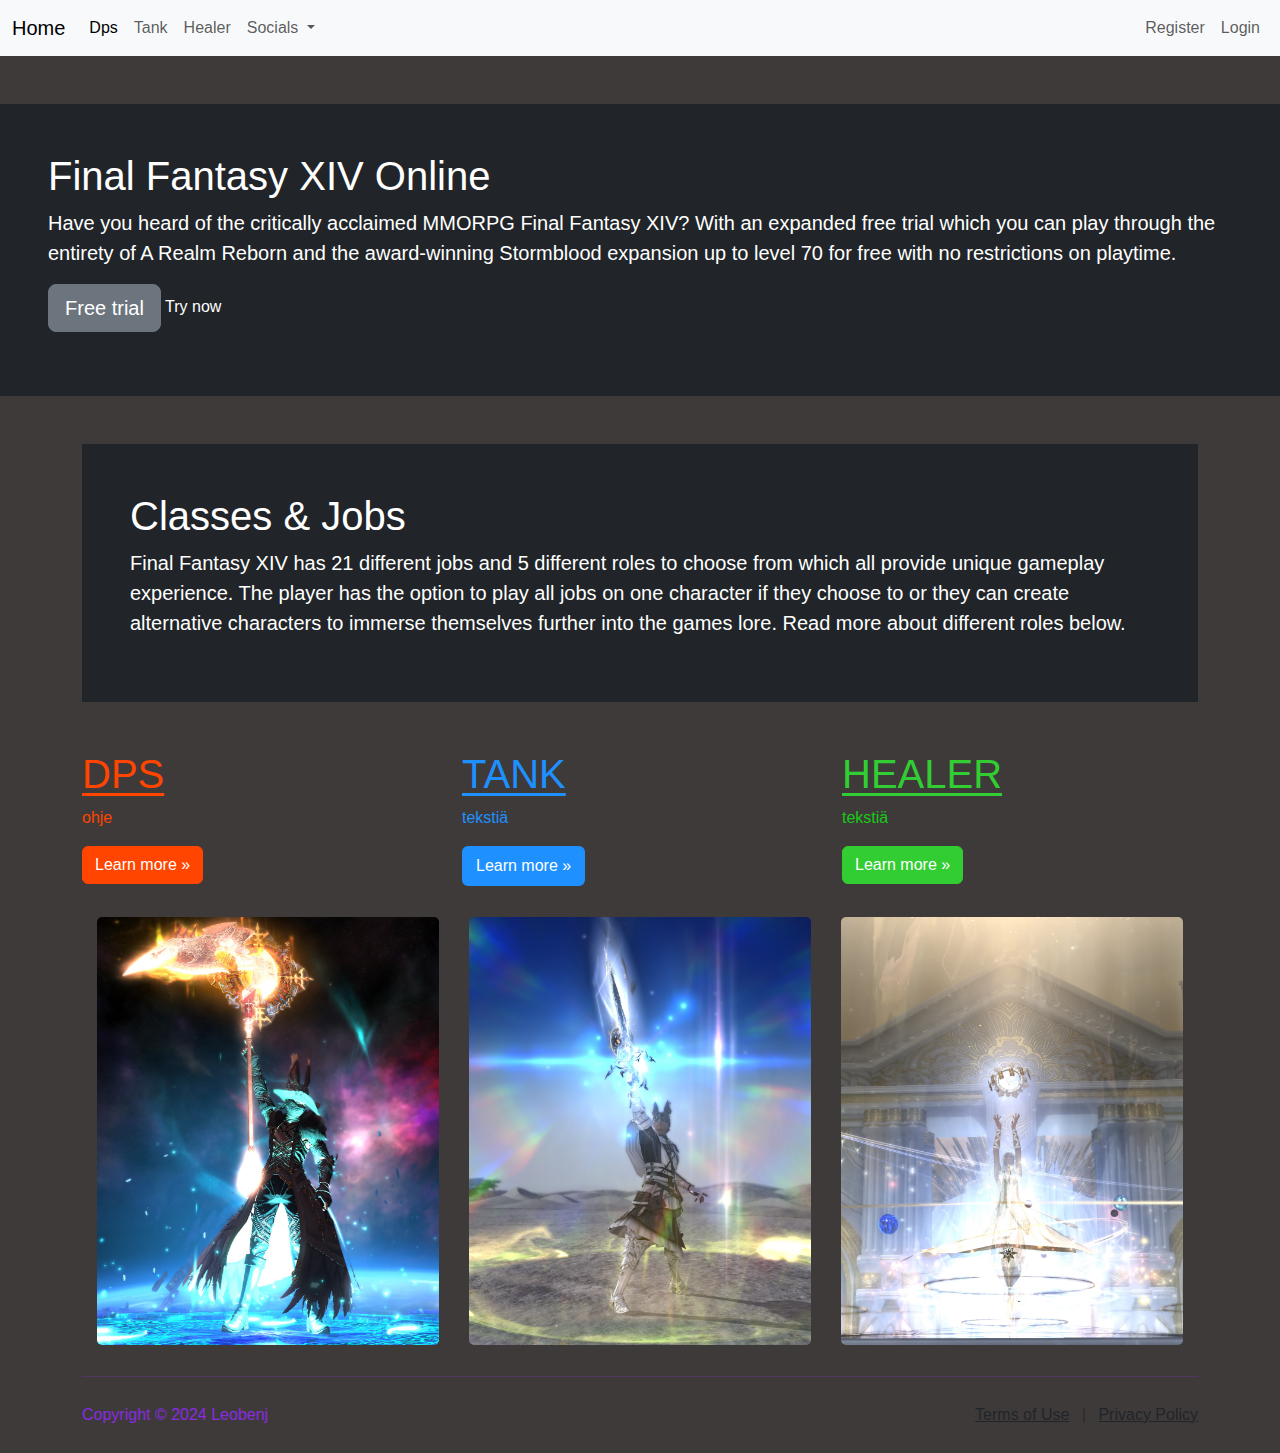
==== WS09/index.html @ 2dc1ab74 "ffxiv commit" ====
<!DOCTYPE html>
<html lang="en">

<head>
    <meta charset="utf-8">
    <meta name="viewport" content="width=device-width, initial-scale=1">
    <title>FFXIV</title>
    <link href="https://cdn.jsdelivr.net/npm/bootstrap@5.3.3/dist/css/bootstrap.min.css" rel="stylesheet"
        integrity="sha384-QWTKZyjpPEjISv5WaRU9OFeRpok6YctnYmDr5pNlyT2bRjXh0JMhjY6hW+ALEwIH" crossorigin="anonymous">
    <link rel="stylesheet" href="styles/styles.css">
</head>

<body>

    <nav class="navbar navbar-expand-lg bg-body-tertiary">
        <div class="container-fluid">
            <a class="navbar-brand" href="./index.html">Home</a>
            <button class="navbar-toggler" type="button" data-bs-toggle="collapse" data-bs-target="#navbarNavDropdown"
                aria-controls="navbarNavDropdown" aria-expanded="false" aria-label="Toggle navigation">
                <span class="navbar-toggler-icon"></span>
            </button>
            <div class="collapse navbar-collapse" id="navbarNavDropdown">
                <ul class="navbar-nav">
                    <li class="nav-item">
                        <a class="nav-link active" aria-current="page" href="second.html">Dps</a>
                    </li>
                    <li class="nav-item">
                        <a class="nav-link" href="third.html">Tank</a>
                    </li>
                    <li class="nav-item">
                        <a class="nav-link" href="fourth.html">Healer</a>
                    </li>
                    <li class="nav-item dropdown">
                        <a class="nav-link dropdown-toggle" href="#" role="button" data-bs-toggle="dropdown"
                            aria-expanded="false">
                            Socials
                        </a>
                        <ul class="dropdown-menu">
                    
                            <li><a class="dropdown-item" href="https://www.youtube.com/@ffxiv">YouTube</a></li>
                            <li><a class="dropdown-item" href="https://x.com/ff_xiv_en">x</a></li>
                            <li><a class="dropdown-item" href="https://www.twitch.tv/finalfantasyxiv">Twtitch</a></li>
                        </ul>
                    </li>
                </ul>
            </div>

            <div class="navbar-nav ms-auto">
                <a href="#" class="nav-item nav-link">Register</a>
                <a href="#" class="nav-item nav-link">Login</a>
            </div>
        </div>
    </nav>



    
    <div class="container"></div>
        <div class="p-5 my-5 bg-dark text-white">
            <h1>Final Fantasy XIV Online</h1>
            <p class="lead">Have you heard of the critically acclaimed MMORPG Final Fantasy XIV? 
                With an expanded free trial which you can play through the entirety of A Realm Reborn and the award-winning
                Stormblood expansion up to level 70 for free with no restrictions on playtime.</p>
            <p><a href="https://freetrial.finalfantasyxiv.com/gb/?utm_source=google&utm_medium=cpa_text&utm_campaign=ffxiv_evergreen_acquisition_nord_havas&utm_term=text1&gad_source=1&gclid=Cj0KCQiA6Ou5BhCrARIsAPoTxrDASfvOzoxYGW7DGAN8yeEau0t8c6-y9oM3qNFwXv9BPK5-fFEq_ewaApGjEALw_wcB&gclsrc=aw.ds" 
                target="_blank" class="btn btn-secondary btn-lg"> Free trial
                </a> Try now </p>
    </div>

        <div class="container">
            <div class="p-5 my-5 bg-dark text-white">
                <h1>Classes & Jobs</h1>
                <p class="lead">Final Fantasy XIV has 21 different jobs and 5 different roles to choose from which all provide unique gameplay experience.
                The player has the option to play all jobs on one character if they choose to or they can create alternative characters to immerse
                themselves further into the games lore. Read more about different roles below. </p>
                    
                
            </div>

            <div class="row section-dps">
                <div class="col-md-4">
                    
                    <h2 class="dps-heading">DPS</h2>
                    <p class="red-paragraph">ohje</p>
                    <p><a href="second.html" target="_blank" class="btn custom-dps-btn">Learn
                            more &raquo;</a></p>
                </div>
    
    
                <div class="col-md-4">
                    <h2 class="tank-heading">TANK</h2>
                    <p class="blue-paragraph">tekstiä</p>
                    <p><a href="third.html" target="_blank"
                            class="btn custom-tank-btn"> Learn more &raquo;</a></p>
                </div>
                <div class="col-md-4">
                    <h2 class="healer-heading">HEALER</h2>
                    <p class="green-paragraph">tekstiä </p>
                    <p><a href="fourth.html" target="_blank" class="btn custom-healer-btn">Learn more &raquo;</a>
                    </p>
                </div>
            </div>
            
            <div class="container">
                <div class="row">
                    <div class="col-md-4 image-container">
                        <img src="./kuvatvscode/dpsindex.jpg" alt="Image 1">
                    </div>
                    <div class="col-md-4 image-container">
                        <img src="./kuvatvscode/tankindex.jpg" alt="Image 2">
                    </div>
                    <div class="col-md-4 image-container">
                        <img src="./kuvatvscode/healerindex.jpg" alt="Image 3">
                    </div>
                </div>
            </div>


        <hr>
        <footer style="padding-top: 10px; padding-bottom: 10px; margin-top: 10px; margin-bottom: 10px;">
            <div class="row text-center text-md-start">
                <div class="col-md-6">
                    <p>Copyright &copy; 2024 Leobenj</p>
                </div>
                <div class="col-md-6 text-md-end">
                    <a href="#" class="text-dark">Terms of Use</a>
                    <span class="text-muted mx-2">|</span>
                    <a href="#" class="text-dark">Privacy Policy</a>
                </div>
            </div>
        </footer>
    </div>
    

    <script src="https://cdn.jsdelivr.net/npm/bootstrap@5.3.3/dist/js/bootstrap.bundle.min.js"
        integrity="sha384-YvpcrYf0tY3lHB60NNkmXc5s9fDVZLESaAA55NDzOxhy9GkcIdslK1eN7N6jIeHz"
        crossorigin="anonymous"></script>
</body>

</html>
---- WS09/styles/styles.css ----
body {
    background-color: #3e3a3a;
    background-position: center;
    background-repeat: no-repeat;
    background-size: cover;
    color: blueviolet;
    height: 100vh;
    position: relative;
    font-family: Arial, sans-serif;
    margin: 0;
    padding: 0;
  }

/* Custom style for DPS heading */
.dps-heading {
  color: #ff4500; /* A bright orange-red */
  font-family: 'Arial Black', sans-serif; /* Bold and modern font */
  font-size: 2.5rem; /* Increase the size */
  text-transform: uppercase;
  text-decoration: underline;
  text-decoration-color: #ff4500; /*Matches text color */
  text-decoration-thickness: 3px; /* Thickness of the underline */
  text-underline-offset: 5px; /* Distance between the text and underline */
 
}

.section-dps p.red-paragraph {
  color: #ff4500;
}


/* DPS Button */
.custom-dps-btn {
  background-color: #ff4500; /* Bright orange-red */
  border-color: #ff4500;
  color: #fff; /* White text */
}

.custom-dps-btn:hover {
  background-color: #e03e00; /* Darker orange-red on hover */
  border-color: #e03e00;
}

.custom-dps-btn:active {
  color: inherit; /* Inherit the text color from body */
}



.tank-heading {
  color: #1e90ff; /* Dodger blue */
  font-family: 'Arial Black', sans-serif; /* Bold and modern font */
  font-size: 2.5rem;
  text-transform: uppercase;
  text-decoration: underline;
  text-decoration-color: #1e90ff; /* Matches text color */
  text-decoration-thickness: 3px; /* Thickness of the underline */
  text-underline-offset: 5px; /* Distance between the text and underline */
}

.section-dps p.blue-paragraph {
  color: #1e90ff;
}



/* TANK Button */
.custom-tank-btn {
  background-color: #1e90ff; /* Dodger blue */
  border-color: #1e90ff;
  color: #fff;
  border-style: solid;
  border-width: 2px;
}

.custom-tank-btn:hover {
  background-color: #187bcd; /* Darker blue on hover */
  border-color: #187bcd;
}

.custom-tank-btn:active {
  color: inherit; /* Inherit the text color from body */
}




/* Custom style for HEALER heading */
.healer-heading {
  color: #32cd32; /* Lime green */
  font-family: 'Arial Black', sans-serif; /* Bold and modern font */
  font-size: 2.5rem;
  text-transform: uppercase;
  text-decoration: underline;
  text-decoration-color: #32cd32; /* Matches text color */
  text-decoration-thickness: 3px; /* Thickness of the underline */
  text-underline-offset: 5px; /* Distance between the text and underline */
}

.section-dps p.green-paragraph {
  color: rgb(24, 201, 24);
}

.custom-healer-btn {
  background-color: #32cd32; /* A custom green shade */
  border-color: #32cd32;    /* Match the border color to the button */
  color: #fff;             /* White text for good contrast */
}

.custom-healer-btn:hover {
  background-color: #45a049; /* Slightly darker shade for hover effect */
  border-color: #45a049;    /* Match border on hover */
}


.image-container {
  padding: 15px;
}
.image-container img {
  width: 100%;
  height: auto;
  border-radius: 5px; /* Optional: Add rounded corners to images */
}


.carousel-caption {
  position: absolute;
  bottom: 20px; /* Adjust the vertical positioning as needed */
  left: 50%; /* Center horizontally */
  transform: translateX(-50%); /* Align to center */
  background: linear-gradient(to bottom, rgba(0, 0, 0, 0.7), rgba(0, 0, 0, 0.3)); /* Semi-transparent black background */
  color: white; /* Ensure the text is visible */
  padding: 10px 20px; /* Add padding for a nice effect */
  border-radius: 5px; /* Rounded corners */
  display: inline-block; /* Fit the background to the text */
  text-align: center; /* Center-align text inside the banner */
}

.carousel-caption h5, 
.carousel-caption p {
    font-weight: bold;
}





.resizable-image {
  max-width: 30%; /* Ensures image takes up only 30% of its container's width */
  height: auto; /* Maintains aspect ratio */
  flex-shrink: 1; /* Ensures the image shrinks as needed within the flex container */
}

.text-section {
  max-width: 50%; /* Optional: limit text width */
}



.text-section ul {
  list-style-type: none; /* Remove default list bullets */
  padding-left: 0; /* Remove left padding */
}

.text-section ul li {
  position: relative; /* To position the arrows correctly */
  padding-left: 25px; /* Add space for the arrow */
  font-size: 1.25rem; /* Match the font size */
}

.text-section ul li::before {
  content: "\00BB"; /* Unicode for » (right angle quote) */
  position: absolute;
  left: 0; /* Position the arrow to the left of the list item */
  font-weight: bold; /* Bold the arrow for emphasis */
  font-size: 1.25rem; /* Match the font size of the list text */
  color: inherit; /* Inherit the color of the list item */
}

/*TANK SECTION /*

/* Different text colors for each list item */
.text-section ul li.warrior {
  color: #CF2621; /* Ruby red color */
}

.text-section ul li.paladin {
  color: #A8D2E6; /* Steel blue color */
}

.text-section ul li.dark-knight {
  color: #D126CC; /* Purple color */
}

.text-section ul li.gunbreaker {
  color: #796D30; /* Golden brown color */
}

 /* Target only elements inside the container with the ID "second-page" */
 #third-page h1, #third-page p {
  color: #4459C3; /* Tank blue color for heading and paragraph */
}


  /* Different colors for headings */
  .dark-knight-heading {
    color: #D126CC; /* Purple color */
}

/* Different colors for descriptions */
.dark-knight-description {
  color: #D126CC; /* Purple color */
}

.warrior-heading {
  color: #ed342d; /* Ruby red color */
}

.warrior-description {
  color: #ed342d; /* Ruby red color */
}

.paladin-heading {
  color: #A8D2E6; /* Steel blue color */
}

.paladin-description {
  color: #A8D2E6; /* Steel blue color */
}

.gunbreaker-heading {
  color: #796D30; /* golden brown color */
}

.gunbreaker-description {
  color: #796D30; /* golden brown color */
}

/* This CSS will only affect the image with class .responsive-image-third */
.responsive-image-third {
  width: 30%;           /* Makes the image responsive and shrinks with the page */
  max-width: 100%;      /* Set a maximum width for the image to prevent it from getting too large */
  height: auto;          /* Maintains the aspect ratio of the image */
  object-fit: contain;   /* Ensures the image doesn't stretch or distort, it will shrink as needed */
}


/* For screens smaller than 768px (mobile devices) */
@media (max-width: 768px) {
  .responsive-image-third {
      width: 80%;            /* Increase image size on smaller screens */
      margin-top: 20px;      /* Add some spacing above the image */
  }

  .container-md {
      padding-left: 15px;    /* Add padding on small screens */
      padding-right: 15px;   /* Add padding on small screens */
  }

  .p-5 {
      padding-top: 0px;      /* Remove extra padding on small screens */
      padding-bottom: 0px;   /* Remove extra padding on small screens */
  }

  /* Change the layout of the text and image sections to be stacked */
  .d-flex {
      flex-direction: column;   /* Stack the content vertically on small screens */
  }

  .text-section {
      order: 1;              /* Move the text section above the image */
  }

  .responsive-image-third {
      order: 2;              /* Move the image below the text section */
  }
}

/*HEALER SECTION /*

/* Target only elements inside the container with the ID "fourth-page" */
#fourth-page h1, #fourth-page p {
  color: #346624; /* Healer color for heading and paragraph */
}

/* Different text colors for each list item */
.text-section ul li.sage {
  color: #80A0F0; /* Sage blue color */
}

.text-section ul li.white-mage {
  color: #FFF0DC  /* white color */
}

.text-section ul li.astrologian {
  color: #FFE74A; /* Yellow color */
}

.text-section ul li.scholar {
  color: #8657FF; /* Purple color */
}

/* Different colors for headings */
.sage-heading {
  color: #80A0F0; /* Sage blue color */
}

/* Different colors for descriptions */
.sage-description {
  color: #80A0F0; /* Sage blue color */
}

.white-mage-heading {
  color: #FFF0DC  /* white color */
}

.white-mage-description {
  color: #FFF0DC  /* white color */
}

.astrologian-heading {
  color: #FFE74A; /* Yellow color */
}

.astrologian-description {
  color: #FFE74A; /* Yellow color */
}

.scholar-heading {
  color: #8657FF; /* Purple color */
}

.scholar-description {
  color: #8657FF; /* Purple color */
}

/* DPS SECTION /*

/* Target only elements inside the container with the ID "fourth-page" */
#second-page h1, #second-page p {
  color: #e03e00; /* DPS color for heading and paragraph */
}

.column-heading-melee-heading {
  color: #e03e00
}
.column-heading-caster-heading {
  color: #e03e00
}

.column-heading-ranged-heading {
  color: #e03e00
}


/* Different text colors for each list item */
.text-section ul li.samurai {
  color: #E46D04; /* samurai color */
}

.text-section ul li.ninja {
  color: #AF1964  /* ninja color */
}

.text-section ul li.reaper {
  color: #965A90; /* reaper color */
}

.text-section ul li.monk {
  color: #dd9e16; /* monk color */
}

.text-section ul li.dragoon {
  color: #4164CD; /* dragoon color */
}

.text-section ul li.viper {
  color: #108210; /* viper color */
}

.text-section ul li.bard {
  color: #91BA5E; /* bard color */
}

.text-section ul li.dancer {
  color: #E2B0AF; /* dancer color */
}

.text-section ul li.machinist {
  color: #6EE1D6; /* machinist color */
}

.text-section ul li.black-mage {
  color: #A579D6; /* black mage color */
}
.text-section ul li.red-mage {
  color: #E87B7B; /* red mage color */
}
.text-section ul li.pictomancer {
  color: #FC92E1; /* pictomancer color */
}
.text-section ul li.summoner {
  color: #2D9B78; /* summoner color */
}

/* Styling for the unordered list columns */
.dps-lists {
  display: flex;
  justify-content: space-between; /* Distribute columns evenly */
  gap: 30px; /* Space between columns */
}

.dps-lists div {
  flex: 1; /* Allow each column to take equal space */
}

.dps-lists h4.column-heading {
  font-size: 1.2rem; /* Make heading smaller */
  margin-bottom: 10px; /* Space between heading and list */
  color: inherit; /* Inherit the text color */
  font-weight: bold; /* Optional: Make the heading bold */
}

.dps-lists ul {
  list-style-type: none; /* Remove default bullet points */
  padding-left: 0; /* Remove left padding */
}

.dps-lists ul li {
  font-size: 1.1rem; /* Adjust text size for readability */
  padding-left: 25px; /* Add padding for left side (space between text and arrow) */
  position: relative; /* Allow for positioning the arrow */
  margin-bottom: 10px; /* Space between list items */
}

.dps-lists ul li::before {
  content: "\00bb"; /* Raquo (» arrow) symbol */
  position: absolute; /* Position the arrow relative to the list item */
  left: 0; /* Align it to the left of the list item */
  top: 50%; /* Center the arrow vertically */
  transform: translateY(-50%); /* Correct for any vertical misalignment */
  font-size: 1.3rem; /* Adjust arrow size */
  color: inherit;
}

/* Adjust layout for small screens (mobile) */
@media (max-width: 768px) {
  .dps-lists {
    flex-direction: column;  /* Stack columns vertically on smaller screens */
    gap: 20px; /* Reduce space between columns */
  }

  .dps-lists div {
    flex: none; /* Let columns take full width on small screens */
  }

  .dps-lists h4.column-heading {
    font-size: 1.1rem; /* Reduce font size of headings on smaller screens */
    margin-bottom: 8px; /* Reduce space between heading and list */
  }

  .dps-lists ul li {
    font-size: 1rem; /* Adjust text size for smaller screens */
    padding-left: 20px; /* Reduce padding for list items */
  }
}
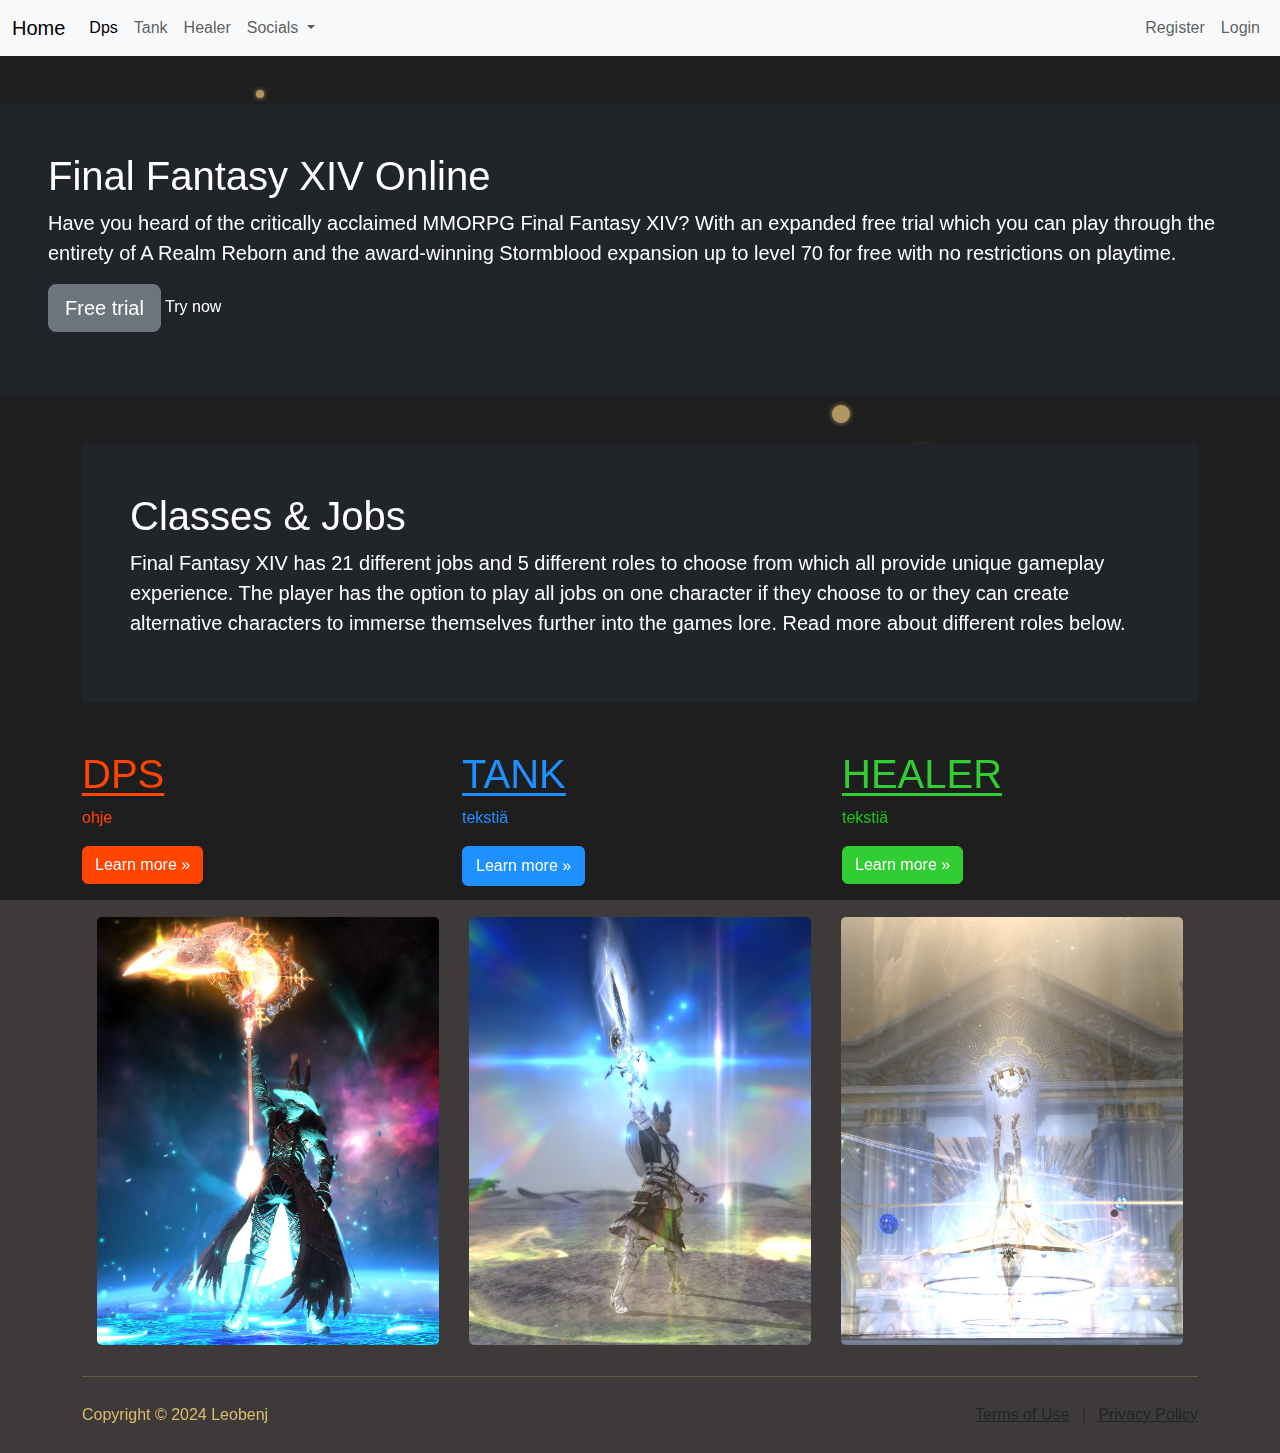
==== commit 126f60af: "Animations" ====
--- a/WS09/index.html
+++ b/WS09/index.html
@@ -51,6 +51,29 @@
             </div>
         </div>
     </nav>
+
+
+
+
+    <div class="background1">
+        <!-- Original and New Balls -->
+        <span class="small"></span>  <!-- Muted Gold Small Ball -->
+        <span class="medium"></span> <!-- Muted Blue Medium Ball -->
+        <span class="large"></span>  <!-- Large Muted Gold Ball -->
+        <span class="small"></span>  <!-- Muted Gold Small Ball -->
+        <span class="large"></span>  <!-- Large Muted Blue Ball -->
+        <span class="medium"></span> <!-- Muted Blue Medium Ball -->
+        <span class="small"></span>  <!-- Muted Gold Small Ball -->
+        <span class="medium"></span> <!-- Muted Blue Medium Ball -->
+        <span class="large"></span>  <!-- Large Muted Gold Ball -->
+        <span class="small"></span>  <!-- Muted Blue Small Ball -->
+        <span class="medium"></span> <!-- Muted Blue Medium Ball -->
+        <span class="small"></span>  <!-- Muted Gold Small Ball -->
+      </div>
+      
+      
+    
+
 
 
 
--- a/WS09/styles/styles.css
+++ b/WS09/styles/styles.css
@@ -3,7 +3,7 @@
     background-position: center;
     background-repeat: no-repeat;
     background-size: cover;
-    color: blueviolet;
+    color: rgb(219, 189, 107);
     height: 100vh;
     position: relative;
     font-family: Arial, sans-serif;
@@ -464,3 +464,154 @@
     padding-left: 20px; /* Reduce padding for list items */
   }
 }
+
+
+
+/* Dark background */
+.background1 {
+  position: fixed;
+  width: 100%;
+  height: 100%;
+  top: 0;
+  left: 0;
+  background: #1e1e1e; /* Darker background */
+  overflow: hidden;
+  z-index: -1;
+}
+
+/* Styling for balls */
+.background1 span {
+  position: absolute;
+  display: block;
+  width: 12px; /* Default small size */
+  height: 12px; /* Default small size */
+  border-radius: 50%;
+  background: currentColor;
+  animation: move 30s linear infinite;
+  box-shadow: 0 0 5px currentColor; /* Subtle glow */
+  opacity: 0.8; /* Reduced brightness */
+}
+
+/* Adjusting ball sizes */
+.background1 span.small {
+  width: 8px;
+  height: 8px;
+}
+
+.background1 span.medium {
+  width: 18px;
+  height: 18px;
+}
+
+.background1 span.large {
+  width: 50px;   /* Larger size */
+  height: 50px;  /* Larger size */
+  box-shadow: 0 0 12px currentColor; /* Larger glow */
+}
+
+/* Animation */
+@keyframes move {
+  0% {
+    transform: translate(0, 0) rotate(0deg);
+  }
+  100% {
+    transform: translate(100vw, 100vh) rotate(360deg);
+  }
+}
+
+/* Gold and blue balls with less brightness */
+.background1 span:nth-child(1) {
+  color: #d4b670; /* Muted gold */
+  top: 10%;
+  left: 20%;
+  animation-duration: 22s;
+  animation-delay: -10s;
+}
+
+.background1 span:nth-child(2) {
+  color: #f1ce77; /* Muted blue */
+  top: 30%;
+  left: 50%;
+  animation-duration: 25s;
+  animation-delay: -15s;
+}
+
+.background1 span:nth-child(3) {
+  color: #d4b670; /* Muted gold */
+  top: 50%;
+  left: 70%;
+  animation-duration: 18s;
+  animation-delay: -20s;
+}
+
+.background1 span:nth-child(4) {
+  color: #f2e4bd; /* Muted blue */
+  top: 70%;
+  left: 30%;
+  animation-duration: 20s;
+  animation-delay: -25s;
+}
+
+.background1 span:nth-child(5) {
+  color: #d4b670; /* Muted gold */
+  top: 15%;
+  left: 85%;
+  animation-duration: 32s;
+  animation-delay: -8s;
+}
+
+.background1 span:nth-child(6) {
+  color: #f3cc78; /* Muted blue */
+  top: 40%;
+  left: 60%;
+  animation-duration: 40s;
+  animation-delay: -30s;
+}
+
+.background1 span:nth-child(7) {
+  color: #d4b670; /* Muted gold */
+  top: 60%;
+  left: 35%;
+  animation-duration: 45s;
+  animation-delay: -35s;
+}
+
+.background1 span:nth-child(8) {
+  color: #e9c178; /* Muted blue */
+  top: 25%;
+  left: 10%;
+  animation-duration: 50s;
+  animation-delay: -40s;
+}
+
+.background1 span:nth-child(9) {
+  color: #d4b670; /* Muted gold */
+  top: 20%;
+  left: 40%;
+  animation-duration: 27s;
+  animation-delay: -12s;
+}
+
+.background1 span:nth-child(10) {
+  color: #f9e3b8; /* Muted blue */
+  top: 35%;
+  left: 50%;
+  animation-duration: 33s;
+  animation-delay: -18s;
+}
+
+.background1 span:nth-child(11) {
+  color: #d4b670; /* Muted gold */
+  top: 45%;
+  left: 65%;
+  animation-duration: 21s;
+  animation-delay: -7s;
+}
+
+.background1 span:nth-child(12) {
+  color: #f5dfa6; /* Muted blue */
+  top: 55%;
+  left: 75%;
+  animation-duration: 36s;
+  animation-delay: -25s;
+}
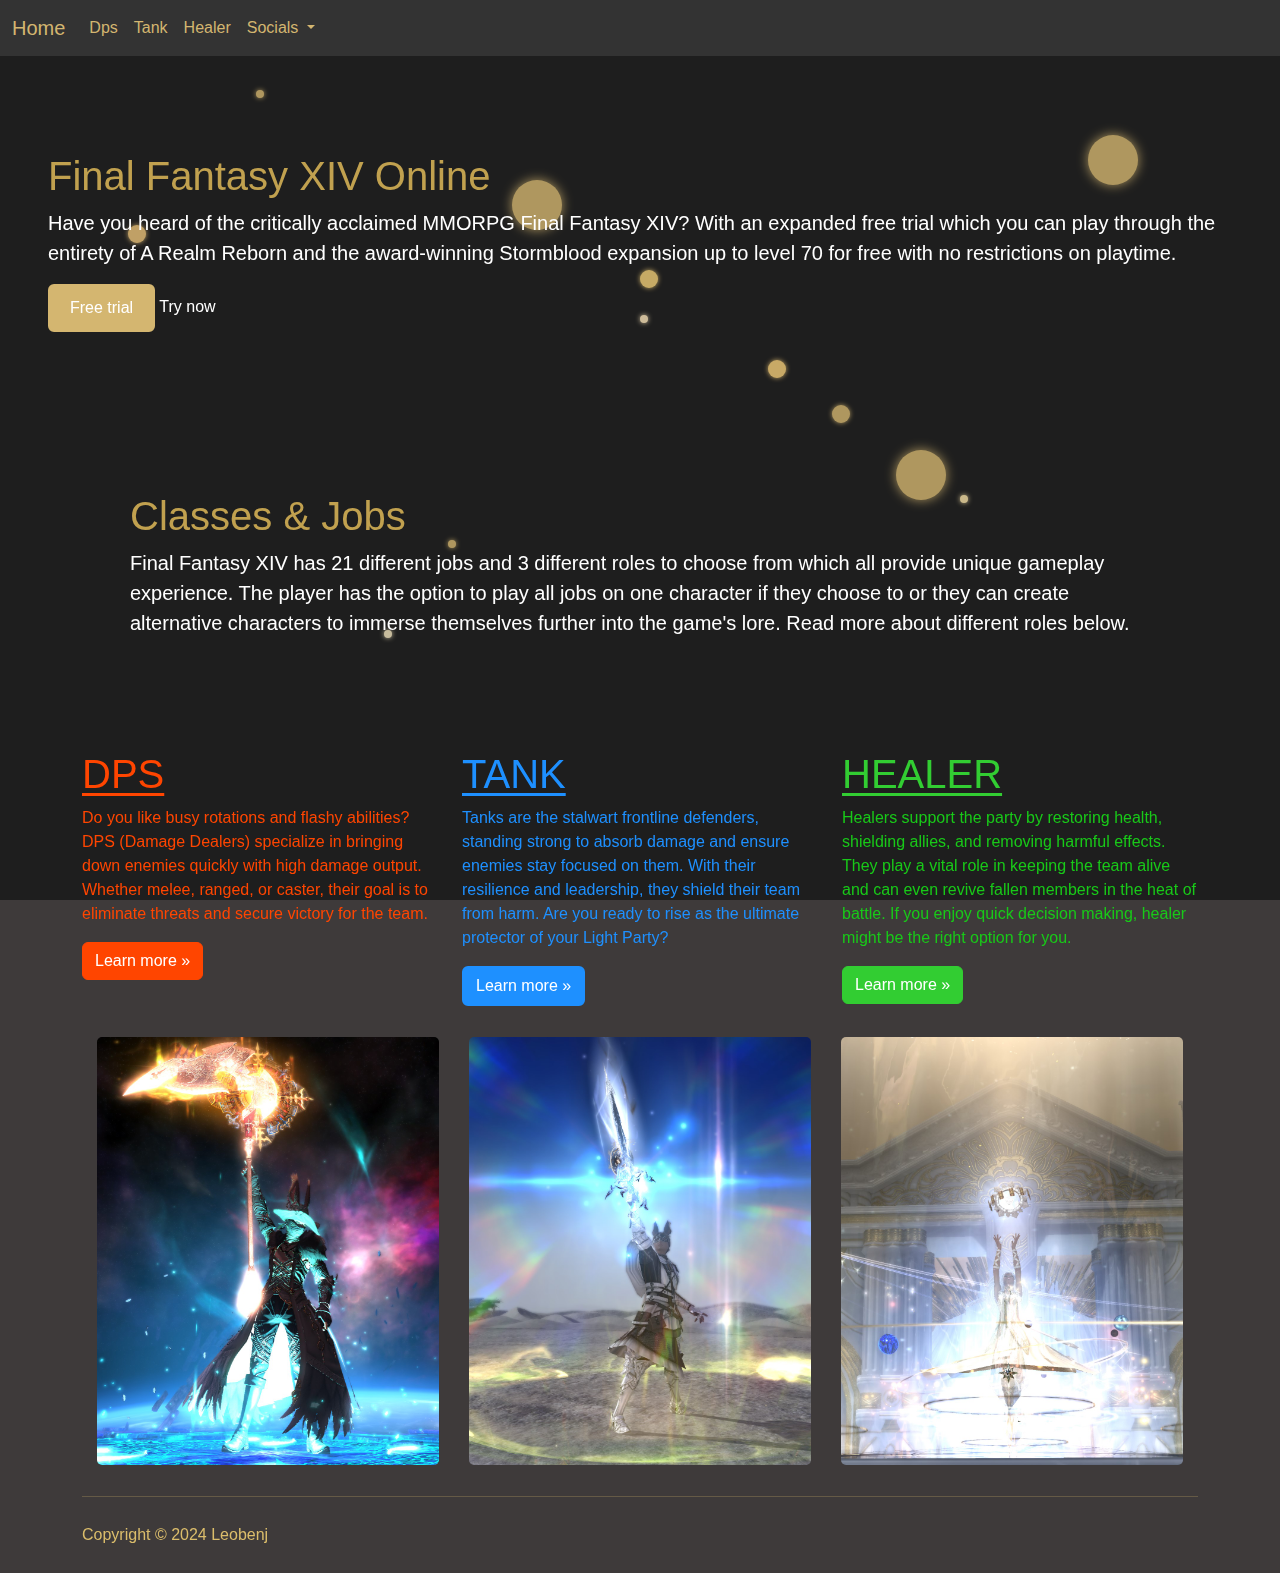
==== commit 46fc7946: "ffxiv website commit" ====
--- a/WS09/index.html
+++ b/WS09/index.html
@@ -12,9 +12,9 @@
 
 <body>
 
-    <nav class="navbar navbar-expand-lg bg-body-tertiary">
+    <nav class="navbar navbar-expand-lg custom-dark-grey">
         <div class="container-fluid">
-            <a class="navbar-brand" href="./index.html">Home</a>
+            <a class="navbar-brand text-gold" href="./index.html">Home</a>
             <button class="navbar-toggler" type="button" data-bs-toggle="collapse" data-bs-target="#navbarNavDropdown"
                 aria-controls="navbarNavDropdown" aria-expanded="false" aria-label="Toggle navigation">
                 <span class="navbar-toggler-icon"></span>
@@ -22,16 +22,16 @@
             <div class="collapse navbar-collapse" id="navbarNavDropdown">
                 <ul class="navbar-nav">
                     <li class="nav-item">
-                        <a class="nav-link active" aria-current="page" href="second.html">Dps</a>
+                        <a class="nav-link active text-gold" aria-current="page" href="second.html">Dps</a>
                     </li>
                     <li class="nav-item">
-                        <a class="nav-link" href="third.html">Tank</a>
+                        <a class="nav-link text-gold" href="third.html">Tank</a>
                     </li>
                     <li class="nav-item">
-                        <a class="nav-link" href="fourth.html">Healer</a>
+                        <a class="nav-link text-gold" href="fourth.html">Healer</a>
                     </li>
                     <li class="nav-item dropdown">
-                        <a class="nav-link dropdown-toggle" href="#" role="button" data-bs-toggle="dropdown"
+                        <a class="nav-link dropdown-toggle text-gold" href="#" role="button" data-bs-toggle="dropdown"
                             aria-expanded="false">
                             Socials
                         </a>
@@ -43,11 +43,6 @@
                         </ul>
                     </li>
                 </ul>
-            </div>
-
-            <div class="navbar-nav ms-auto">
-                <a href="#" class="nav-item nav-link">Register</a>
-                <a href="#" class="nav-item nav-link">Login</a>
             </div>
         </div>
     </nav>
@@ -72,29 +67,26 @@
       </div>
       
       
-    
-
-
 
 
     
     <div class="container"></div>
         <div class="p-5 my-5 bg-dark text-white">
-            <h1>Final Fantasy XIV Online</h1>
+            <h1 class="ffxiv-container-heading">Final Fantasy XIV Online</h1>
             <p class="lead">Have you heard of the critically acclaimed MMORPG Final Fantasy XIV? 
                 With an expanded free trial which you can play through the entirety of A Realm Reborn and the award-winning
                 Stormblood expansion up to level 70 for free with no restrictions on playtime.</p>
             <p><a href="https://freetrial.finalfantasyxiv.com/gb/?utm_source=google&utm_medium=cpa_text&utm_campaign=ffxiv_evergreen_acquisition_nord_havas&utm_term=text1&gad_source=1&gclid=Cj0KCQiA6Ou5BhCrARIsAPoTxrDASfvOzoxYGW7DGAN8yeEau0t8c6-y9oM3qNFwXv9BPK5-fFEq_ewaApGjEALw_wcB&gclsrc=aw.ds" 
-                target="_blank" class="btn btn-secondary btn-lg"> Free trial
+                target="_blank" class="btn btn-gold btn-md"> Free trial
                 </a> Try now </p>
     </div>
 
         <div class="container">
             <div class="p-5 my-5 bg-dark text-white">
-                <h1>Classes & Jobs</h1>
-                <p class="lead">Final Fantasy XIV has 21 different jobs and 5 different roles to choose from which all provide unique gameplay experience.
+                <h1 class="classes-heading">Classes & Jobs</h1>
+                <p class="lead">Final Fantasy XIV has 21 different jobs and 3 different roles to choose from which all provide unique gameplay experience.
                 The player has the option to play all jobs on one character if they choose to or they can create alternative characters to immerse
-                themselves further into the games lore. Read more about different roles below. </p>
+                themselves further into the game's lore. Read more about different roles below. </p>
                     
                 
             </div>
@@ -103,7 +95,9 @@
                 <div class="col-md-4">
                     
                     <h2 class="dps-heading">DPS</h2>
-                    <p class="red-paragraph">ohje</p>
+                    <p class="red-paragraph">Do you like busy rotations and flashy abilities? DPS (Damage Dealers) specialize in bringing down enemies 
+                        quickly with high damage output. Whether melee, ranged, or caster, 
+                        their goal is to eliminate threats and secure victory for the team. </p>
                     <p><a href="second.html" target="_blank" class="btn custom-dps-btn">Learn
                             more &raquo;</a></p>
                 </div>
@@ -111,13 +105,17 @@
     
                 <div class="col-md-4">
                     <h2 class="tank-heading">TANK</h2>
-                    <p class="blue-paragraph">tekstiä</p>
+                    <p class="blue-paragraph"> Tanks are the stalwart frontline defenders, standing strong to absorb damage and ensure enemies stay focused on them. With their resilience and leadership, they shield their team from harm. 
+                        Are you ready to rise as the ultimate protector of your Light Party?
+                    </p>
                     <p><a href="third.html" target="_blank"
                             class="btn custom-tank-btn"> Learn more &raquo;</a></p>
                 </div>
                 <div class="col-md-4">
                     <h2 class="healer-heading">HEALER</h2>
-                    <p class="green-paragraph">tekstiä </p>
+                    <p class="green-paragraph"> Healers support the party by restoring health, shielding allies, and removing harmful effects. 
+                        They play a vital role in keeping the team alive and can even revive fallen members in the heat of battle. 
+                        If you enjoy quick decision making, healer might be the right option for you.</p>
                     <p><a href="fourth.html" target="_blank" class="btn custom-healer-btn">Learn more &raquo;</a>
                     </p>
                 </div>
@@ -126,13 +124,13 @@
             <div class="container">
                 <div class="row">
                     <div class="col-md-4 image-container">
-                        <img src="./kuvatvscode/dpsindex.jpg" alt="Image 1">
+                        <img src="./kuvatvscode/dpsindex.jpg" alt="Dps job">
                     </div>
                     <div class="col-md-4 image-container">
-                        <img src="./kuvatvscode/tankindex.jpg" alt="Image 2">
+                        <img src="./kuvatvscode/tankindex.jpg" alt="Tank job">
                     </div>
                     <div class="col-md-4 image-container">
-                        <img src="./kuvatvscode/healerindex.jpg" alt="Image 3">
+                        <img src="./kuvatvscode/healerindex.jpg" alt="Healer job">
                     </div>
                 </div>
             </div>
@@ -143,11 +141,6 @@
             <div class="row text-center text-md-start">
                 <div class="col-md-6">
                     <p>Copyright &copy; 2024 Leobenj</p>
-                </div>
-                <div class="col-md-6 text-md-end">
-                    <a href="#" class="text-dark">Terms of Use</a>
-                    <span class="text-muted mx-2">|</span>
-                    <a href="#" class="text-dark">Privacy Policy</a>
                 </div>
             </div>
         </footer>
--- a/WS09/styles/styles.css
+++ b/WS09/styles/styles.css
@@ -11,6 +11,68 @@
     padding: 0;
   }
 
+/* Custom dark grey background */
+.custom-dark-grey {
+  background-color: #333; /* Dark grey color */
+}
+
+/* Custom Gold Text Color */
+.text-gold {
+  color: #d4b670 !important; /* Gold color with !important to override other styles */
+}
+
+/* Ensuring gold text for active state */
+.nav-link.active {
+  color: #d4b670 !important;
+}
+
+
+/* Style the dropdown menu to be dark */
+.dropdown-menu {
+  background-color: #333 !important; /* Dark background */
+  border: none; /* Remove border */
+}
+
+/* Style the dropdown items */
+.dropdown-item {
+  color: #d4b670; /* Gold color for text */
+}
+
+/* Change dropdown item color on hover */
+.dropdown-item:hover {
+  background-color: #555; /* Darker hover effect */
+  color: white; /* Change text color on hover */
+}
+
+
+
+/* Custom gold button class */
+.btn-gold {
+  background-color: #d4b670; /* Gold background */
+  color: white; /* White text */
+  border: 2px solid #d4b670; /* Add a gold border */
+  padding: 10px 20px; /* Adjust padding */
+}
+
+.btn-gold:hover {
+  background-color: #c1a14f; /* Slightly darker gold on hover */
+  border-color: #c1a14f; /* Darker border on hover */
+}
+
+
+
+.classes-heading {
+  color: #C1A14F !important; /* golden brown color */
+}
+
+
+.ffxiv-container-heading {
+  color: #C1A14F !important; /* golden brown color */
+}
+
+
+
+
 /* Custom style for DPS heading */
 .dps-heading {
   color: #ff4500; /* A bright orange-red */
@@ -115,12 +177,28 @@
 
 .image-container {
   padding: 15px;
+
 }
 .image-container img {
   width: 100%;
   height: auto;
   border-radius: 5px; /* Optional: Add rounded corners to images */
-}
+
+}
+
+
+
+/* Make the background of the container and .bg-dark class transparent */
+.bg-dark {
+  background-color: transparent !important; /* Make the background transparent */
+}
+
+.bg-dark h1,
+.bg-dark p,
+.bg-dark a {
+  color: inherit; /* Keep text color as it is, e.g., white */
+}
+
 
 
 .carousel-caption {
@@ -466,6 +544,42 @@
 }
 
 
+/* Different colors for headings */
+.samurai-heading {
+  color: #E46D04;
+}
+
+/* Different colors for descriptions */
+.samurai-description {
+  color: #E46D04; 
+}
+
+.ninja-heading {
+  color: #AF1964; 
+}
+
+.ninja-description {
+  color:#AF1964;
+  
+}
+
+.reaper-heading {
+  color: #965A90; 
+}
+
+.reaper-description {
+  color: #965A90; 
+}
+
+.monk-heading {
+  color: #dd9e16; 
+}
+
+.monk-description {
+  color: #dd9e16;
+}
+
+
 
 /* Dark background */
 .background1 {
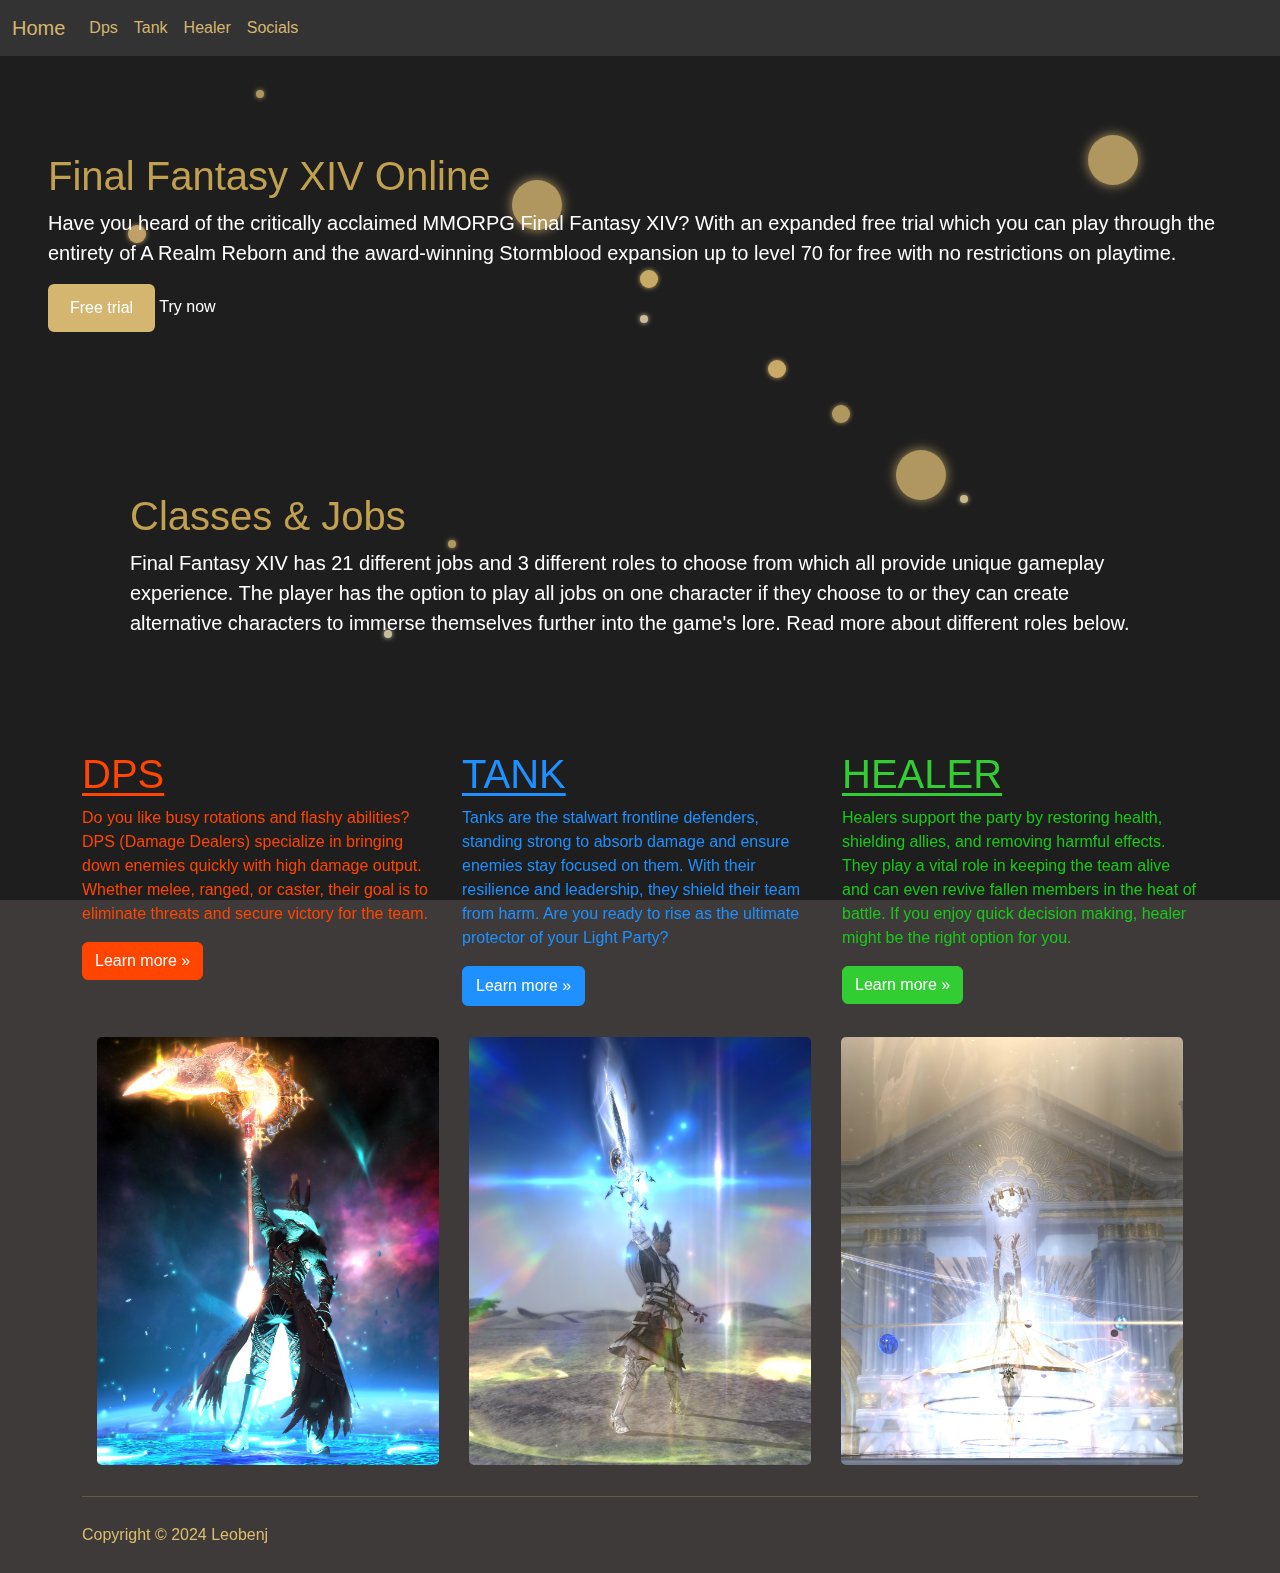
==== commit fcff9dd5: "ffxiv palautus commit" ====
--- a/WS09/index.html
+++ b/WS09/index.html
@@ -51,19 +51,19 @@
 
 
     <div class="background1">
-        <!-- Original and New Balls -->
-        <span class="small"></span>  <!-- Muted Gold Small Ball -->
-        <span class="medium"></span> <!-- Muted Blue Medium Ball -->
-        <span class="large"></span>  <!-- Large Muted Gold Ball -->
-        <span class="small"></span>  <!-- Muted Gold Small Ball -->
-        <span class="large"></span>  <!-- Large Muted Blue Ball -->
-        <span class="medium"></span> <!-- Muted Blue Medium Ball -->
-        <span class="small"></span>  <!-- Muted Gold Small Ball -->
-        <span class="medium"></span> <!-- Muted Blue Medium Ball -->
-        <span class="large"></span>  <!-- Large Muted Gold Ball -->
-        <span class="small"></span>  <!-- Muted Blue Small Ball -->
-        <span class="medium"></span> <!-- Muted Blue Medium Ball -->
-        <span class="small"></span>  <!-- Muted Gold Small Ball -->
+    
+        <span class="small"></span>  
+        <span class="medium"></span> 
+        <span class="large"></span>
+        <span class="small"></span>
+        <span class="large"></span>
+        <span class="medium"></span>
+        <span class="small"></span>
+        <span class="medium"></span> 
+        <span class="large"></span>  
+        <span class="small"></span> 
+        <span class="medium"></span> 
+        <span class="small"></span> 
       </div>
       
       
--- a/WS09/styles/styles.css
+++ b/WS09/styles/styles.css
@@ -11,78 +11,130 @@
     padding: 0;
   }
 
-/* Custom dark grey background */
+/* Navbar tyylit*/
 .custom-dark-grey {
-  background-color: #333; /* Dark grey color */
-}
-
-/* Custom Gold Text Color */
+  background-color: #333; 
+}
+
 .text-gold {
-  color: #d4b670 !important; /* Gold color with !important to override other styles */
-}
-
-/* Ensuring gold text for active state */
-.nav-link.active {
-  color: #d4b670 !important;
-}
-
-
-/* Style the dropdown menu to be dark */
+  color: #d4b670 !important; 
+}
+
+
+.navbar-nav .nav-link {
+  position: relative; 
+  transition: all 0.3s ease;
+  color: gold; 
+}
+
+
+
+/* After pseudo-element for all navbar links, hieno boxi kun klikkaa linkkiä. ChatGPT auttoi tämän kehittämisessä kun sain idean */
+.navbar-nav .nav-link:after {
+  content: ''; /* Empty content, just a decorative element */
+  position: absolute;
+  bottom: 0; /* Place at the bottom of the link */
+  left: 0;
+  width: 100%; /* Full width of the link */
+  height: 2px; /* Height of the line */
+  background-color: gold; /* Default line color */
+  transform: scaleX(0); /* Initially hidden */
+  transition: transform 0.3s ease; /* Smooth transition */
+}
+
+/* Hover effect for the after pseudo-element */
+.navbar-nav .nav-link:hover:after {
+  transform: scaleX(1); /* hieno viiva kun hoveraa */
+}
+
+/* linkkien tyylit */
+
+
+.navbar-nav .nav-link[href="second.html"]:active {
+  color: white;
+  background-color: crimson; /* vilahtaa boxina */
+}
+.navbar-nav .nav-link[href="second.html"]:after {
+  background-color: red; /* viivan väri */
+}
+
+
+.navbar-nav .nav-link[href="third.html"]:active {
+  color: white;
+  background-color: navy; /*vilahtaa boxina */
+}
+.navbar-nav .nav-link[href="third.html"]:after {
+  background-color: blue; /* viivan väri */
+}
+
+
+.navbar-nav .nav-link[href="fourth.html"]:active {
+  color: white;
+  background-color: forestgreen; /* boxin väri */
+}
+.navbar-nav .nav-link[href="fourth.html"]:after {
+  background-color: green; /* viivan väri */
+}
+
+
+/* Dropdown Menu */
 .dropdown-menu {
-  background-color: #333 !important; /* Dark background */
-  border: none; /* Remove border */
-}
-
-/* Style the dropdown items */
-.dropdown-item {
-  color: #d4b670; /* Gold color for text */
-}
-
-/* Change dropdown item color on hover */
-.dropdown-item:hover {
-  background-color: #555; /* Darker hover effect */
-  color: white; /* Change text color on hover */
-}
-
-
-
-/* Custom gold button class */
+  background-color: #333 !important;
+  border: none;
+}
+
+.dropdown-menu .dropdown-item {
+  transition: all 0.3s ease;
+  color: #000;
+}
+.dropdown-menu .dropdown-item:hover {
+  color: white;
+  background-color: gold;
+  border-radius: 3px;
+}
+
+.dropdown-menu .dropdown-item:active {
+  color: white;
+  background-color: orange;
+  border-radius: 3px;
+}
+
+
+/* Custom kultainen buttoni */
 .btn-gold {
-  background-color: #d4b670; /* Gold background */
-  color: white; /* White text */
-  border: 2px solid #d4b670; /* Add a gold border */
-  padding: 10px 20px; /* Adjust padding */
+  background-color: #d4b670; 
+  color: white; 
+  border: 2px solid #d4b670; /* kultainen reunus */
+  padding: 10px 20px; 
 }
 
 .btn-gold:hover {
-  background-color: #c1a14f; /* Slightly darker gold on hover */
-  border-color: #c1a14f; /* Darker border on hover */
+  background-color: #c1a14f; /* tummempi kultainen hoveri */
+  border-color: #c1a14f; /* tummempi reunus hoveri väri */
 }
 
 
 
 .classes-heading {
-  color: #C1A14F !important; /* golden brown color */
+  color: #C1A14F !important; /* Index sivun Classes & Jobs otsikon väri override */
 }
 
 
 .ffxiv-container-heading {
-  color: #C1A14F !important; /* golden brown color */
-}
-
-
-
-
-/* Custom style for DPS heading */
+  color: #C1A14F !important; /* Index sivun ffxiv otsikon väri override */
+}
+
+
+/* Custom väri jokaiselle DPS, Tank ja healer columnille index sivulla */
 .dps-heading {
-  color: #ff4500; /* A bright orange-red */
-  font-family: 'Arial Black', sans-serif; /* Bold and modern font */
-  font-size: 2.5rem; /* Increase the size */
+  color: #ff4500; 
+  font-family: 'Arial Black', sans-serif; 
+  font-size: 2.5rem; 
   text-transform: uppercase;
-  text-decoration: underline;
-  text-decoration-color: #ff4500; /*Matches text color */
-  text-decoration-thickness: 3px; /* Thickness of the underline */
-  text-underline-offset: 5px; /* Distance between the text and underline */
+  text-decoration: underline; /* alleviiva decoration */
+  text-decoration-color: #ff4500; 
+  text-decoration-thickness: 3px; /* alleviivan paksuus */
+  text-underline-offset: 5px; /* tekstin ja alleviivan välinen etäisyys */
  
 }
 
@@ -93,31 +145,32 @@
 
 /* DPS Button */
 .custom-dps-btn {
-  background-color: #ff4500; /* Bright orange-red */
+  background-color: #ff4500; 
   border-color: #ff4500;
-  color: #fff; /* White text */
+  color: #fff; 
 }
 
 .custom-dps-btn:hover {
-  background-color: #e03e00; /* Darker orange-red on hover */
+  background-color: #e03e00; 
   border-color: #e03e00;
 }
 
 .custom-dps-btn:active {
-  color: inherit; /* Inherit the text color from body */
+  color: inherit; /* inherit jotta ottaa värin bodystä, 
+  muuttuu kultaiseksi reunat + teksti ja täyttö ottaa bodyn harmaan värin */
 }
 
 
 
 .tank-heading {
-  color: #1e90ff; /* Dodger blue */
-  font-family: 'Arial Black', sans-serif; /* Bold and modern font */
+  color: #1e90ff; 
+  font-family: 'Arial Black', sans-serif; 
   font-size: 2.5rem;
   text-transform: uppercase;
-  text-decoration: underline;
-  text-decoration-color: #1e90ff; /* Matches text color */
-  text-decoration-thickness: 3px; /* Thickness of the underline */
-  text-underline-offset: 5px; /* Distance between the text and underline */
+  text-decoration: underline; /* alleviiva decoraatio */
+  text-decoration-color: #1e90ff; 
+  text-decoration-thickness: 3px; /* viivan paksuus */
+  text-underline-offset: 5px; /* viivan ja tekstin etäisyys */
 }
 
 .section-dps p.blue-paragraph {
@@ -128,7 +181,7 @@
 
 /* TANK Button */
 .custom-tank-btn {
-  background-color: #1e90ff; /* Dodger blue */
+  background-color: #1e90ff; 
   border-color: #1e90ff;
   color: #fff;
   border-style: solid;
@@ -136,12 +189,12 @@
 }
 
 .custom-tank-btn:hover {
-  background-color: #187bcd; /* Darker blue on hover */
+  background-color: #187bcd; 
   border-color: #187bcd;
 }
 
 .custom-tank-btn:active {
-  color: inherit; /* Inherit the text color from body */
+  color: inherit; /* inherit tyylit */
 }
 
 
@@ -149,14 +202,14 @@
 
 /* Custom style for HEALER heading */
 .healer-heading {
-  color: #32cd32; /* Lime green */
-  font-family: 'Arial Black', sans-serif; /* Bold and modern font */
+  color: #32cd32; 
+  font-family: 'Arial Black', sans-serif; 
   font-size: 2.5rem;
   text-transform: uppercase;
-  text-decoration: underline;
-  text-decoration-color: #32cd32; /* Matches text color */
-  text-decoration-thickness: 3px; /* Thickness of the underline */
-  text-underline-offset: 5px; /* Distance between the text and underline */
+  text-decoration: underline; /* alleviiva decoraatio */
+  text-decoration-color: #32cd32;
+  text-decoration-thickness: 3px; /* alleviivan paksuus */
+  text-underline-offset: 5px; /* alleviivan ja tekstin etäisyys */
 }
 
 .section-dps p.green-paragraph {
@@ -164,14 +217,14 @@
 }
 
 .custom-healer-btn {
-  background-color: #32cd32; /* A custom green shade */
-  border-color: #32cd32;    /* Match the border color to the button */
-  color: #fff;             /* White text for good contrast */
+  background-color: #32cd32; 
+  border-color: #32cd32;    
+  color: #fff;            
 }
 
 .custom-healer-btn:hover {
-  background-color: #45a049; /* Slightly darker shade for hover effect */
-  border-color: #45a049;    /* Match border on hover */
+  background-color: #45a049; /* custom healer button, koska bootstrapin tummanvihreä ei miellyttänyt */
+  border-color: #45a049;    
 }
 
 
@@ -182,36 +235,36 @@
 .image-container img {
   width: 100%;
   height: auto;
-  border-radius: 5px; /* Optional: Add rounded corners to images */
-
-}
-
-
-
-/* Make the background of the container and .bg-dark class transparent */
+  border-radius: 5px; 
+
+}
+
+
+
+/*  containerin backgroundi on transparent */
 .bg-dark {
-  background-color: transparent !important; /* Make the background transparent */
+  background-color: transparent !important; 
 }
 
 .bg-dark h1,
 .bg-dark p,
 .bg-dark a {
-  color: inherit; /* Keep text color as it is, e.g., white */
+  color: inherit; /* pitää värin valkoisena vaikka läpinäkyvä container */
 }
 
 
 
 .carousel-caption {
   position: absolute;
-  bottom: 20px; /* Adjust the vertical positioning as needed */
-  left: 50%; /* Center horizontally */
-  transform: translateX(-50%); /* Align to center */
-  background: linear-gradient(to bottom, rgba(0, 0, 0, 0.7), rgba(0, 0, 0, 0.3)); /* Semi-transparent black background */
-  color: white; /* Ensure the text is visible */
-  padding: 10px 20px; /* Add padding for a nice effect */
-  border-radius: 5px; /* Rounded corners */
-  display: inline-block; /* Fit the background to the text */
-  text-align: center; /* Center-align text inside the banner */
+  bottom: 20px; 
+  left: 50%; 
+  transform: translateX(-50%); /* alignaa keskelle */
+  background: linear-gradient(to bottom, rgba(0, 0, 0, 0.7), rgba(0, 0, 0, 0.3)); /* Semi-transparent musta backgroundi */
+  color: white; 
+  padding: 10px 20px; 
+  border-radius: 5px; 
+  display: inline-block; 
+  text-align: center; 
 }
 
 .carousel-caption h5, 
@@ -221,109 +274,107 @@
 
 
 
-
-
 .resizable-image {
-  max-width: 30%; /* Ensures image takes up only 30% of its container's width */
+  max-width: 30%; /* kuva ottaa 30% containerista */
   height: auto; /* Maintains aspect ratio */
   flex-shrink: 1; /* Ensures the image shrinks as needed within the flex container */
 }
 
 .text-section {
-  max-width: 50%; /* Optional: limit text width */
+  max-width: 50%; /* limit text width */
 }
 
 
 
 .text-section ul {
-  list-style-type: none; /* Remove default list bullets */
-  padding-left: 0; /* Remove left padding */
+  list-style-type: none; /* poistaa tavalliset bulletpointit */
+  padding-left: 0; /* poistaa vasemman paddinging */
 }
 
 .text-section ul li {
-  position: relative; /* To position the arrows correctly */
-  padding-left: 25px; /* Add space for the arrow */
-  font-size: 1.25rem; /* Match the font size */
+  position: relative; 
+  padding-left: 25px; 
+  font-size: 1.25rem; 
 }
 
 .text-section ul li::before {
-  content: "\00BB"; /* Unicode for » (right angle quote) */
+  content: "\00BB"; /* custom raquo arrow code \00BB, idea bootstrapista */
   position: absolute;
-  left: 0; /* Position the arrow to the left of the list item */
-  font-weight: bold; /* Bold the arrow for emphasis */
-  font-size: 1.25rem; /* Match the font size of the list text */
-  color: inherit; /* Inherit the color of the list item */
+  left: 0; /* positio nuolelle vasemmalla */
+  font-weight: bold; 
+  font-size: 1.25rem; 
+  color: inherit; /* ottaa lista itemin värin */
 }
 
 /*TANK SECTION /*
 
-/* Different text colors for each list item */
+/* eri värit jokaiselle lista itemille */
 .text-section ul li.warrior {
-  color: #CF2621; /* Ruby red color */
+  color: #CF2621; 
 }
 
 .text-section ul li.paladin {
-  color: #A8D2E6; /* Steel blue color */
+  color: #A8D2E6; 
 }
 
 .text-section ul li.dark-knight {
-  color: #D126CC; /* Purple color */
+  color: #D126CC; 
 }
 
 .text-section ul li.gunbreaker {
-  color: #796D30; /* Golden brown color */
-}
-
- /* Target only elements inside the container with the ID "second-page" */
+  color: #796D30; 
+}
+
+ /* targetoi vain asioita kolmannen sivun containerissa ID "third-page" */
  #third-page h1, #third-page p {
-  color: #4459C3; /* Tank blue color for heading and paragraph */
-}
-
-
-  /* Different colors for headings */
+  color: #4459C3; 
+}
+
+
+  /*tankki karusellin otsikon värit + description värit */
   .dark-knight-heading {
-    color: #D126CC; /* Purple color */
-}
-
-/* Different colors for descriptions */
+    color: #D126CC; 
+}
+
 .dark-knight-description {
-  color: #D126CC; /* Purple color */
+  color: #D126CC; 
 }
 
 .warrior-heading {
-  color: #ed342d; /* Ruby red color */
+  color: #ed342d; 
 }
 
 .warrior-description {
-  color: #ed342d; /* Ruby red color */
+  color: #ed342d; 
 }
 
 .paladin-heading {
-  color: #A8D2E6; /* Steel blue color */
+  color: #A8D2E6; 
 }
 
 .paladin-description {
-  color: #A8D2E6; /* Steel blue color */
+  color: #A8D2E6; 
 }
 
 .gunbreaker-heading {
-  color: #796D30; /* golden brown color */
+  color: #796D30; 
 }
 
 .gunbreaker-description {
-  color: #796D30; /* golden brown color */
-}
-
-/* This CSS will only affect the image with class .responsive-image-third */
+  color: #796D30; 
+}
+
+/* This CSS will only affect the image with class .responsive-image-third, ChatGPT auttoi tässä kohdassa, 
+jotta sain kuvan menemään tekstin alle */
 .responsive-image-third {
-  width: 30%;           /* Makes the image responsive and shrinks with the page */
-  max-width: 100%;      /* Set a maximum width for the image to prevent it from getting too large */
-  height: auto;          /* Maintains the aspect ratio of the image */
-  object-fit: contain;   /* Ensures the image doesn't stretch or distort, it will shrink as needed */
-}
-
-
-/* For screens smaller than 768px (mobile devices) */
+  width: 30%;           
+  max-width: 100%;      /* Antaa kuvalle maksimi koon, jotta se ei suurene liikaa */ 
+  height: auto;          
+  object-fit: contain;   /* Pitää huolen että kuva ei veny tai vääristy ja pienenee tarpeen mukaan */
+}
+
+
+/* For screens smaller than 768px (mobile devices) ChatGPT auttoi kun kyselin miten kuvan saa pomppaamaan tekstin alle kun sivua pienentää */
 @media (max-width: 768px) {
   .responsive-image-third {
       width: 80%;            /* Increase image size on smaller screens */
@@ -356,67 +407,67 @@
 
 /*HEALER SECTION /*
 
-/* Target only elements inside the container with the ID "fourth-page" */
+/* Tämä kohta tekee healer sivun containerin tekstistä vihreän ID "fourth-page" */
 #fourth-page h1, #fourth-page p {
-  color: #346624; /* Healer color for heading and paragraph */
-}
-
-/* Different text colors for each list item */
+  color: #346624; 
+}
+
+/* Healer section listan värit */
 .text-section ul li.sage {
-  color: #80A0F0; /* Sage blue color */
+  color: #80A0F0; 
 }
 
 .text-section ul li.white-mage {
-  color: #FFF0DC  /* white color */
+  color: #FFF0DC 
 }
 
 .text-section ul li.astrologian {
-  color: #FFE74A; /* Yellow color */
+  color: #FFE74A; 
 }
 
 .text-section ul li.scholar {
-  color: #8657FF; /* Purple color */
-}
-
-/* Different colors for headings */
+  color: #8657FF; 
+}
+
+/* healer sivun kuvakarusellin otsikko ja description värit */
 .sage-heading {
-  color: #80A0F0; /* Sage blue color */
-}
-
-/* Different colors for descriptions */
+  color: #80A0F0;
+}
+
+
 .sage-description {
-  color: #80A0F0; /* Sage blue color */
+  color: #80A0F0; 
 }
 
 .white-mage-heading {
-  color: #FFF0DC  /* white color */
+  color: #FFF0DC  
 }
 
 .white-mage-description {
-  color: #FFF0DC  /* white color */
+  color: #FFF0DC  
 }
 
 .astrologian-heading {
-  color: #FFE74A; /* Yellow color */
+  color: #FFE74A; 
 }
 
 .astrologian-description {
-  color: #FFE74A; /* Yellow color */
+  color: #FFE74A; 
 }
 
 .scholar-heading {
-  color: #8657FF; /* Purple color */
+  color: #8657FF; 
 }
 
 .scholar-description {
-  color: #8657FF; /* Purple color */
+  color: #8657FF; 
 }
 
 /* DPS SECTION /*
 
-/* Target only elements inside the container with the ID "fourth-page" */
+/* Targetoi DPS containerin tekstin värin ID "second-page" */
 #second-page h1, #second-page p {
-  color: #e03e00; /* DPS color for heading and paragraph */
+  color: #e03e00; 
 }
 
 .column-heading-melee-heading {
@@ -431,86 +482,87 @@
 }
 
 
-/* Different text colors for each list item */
+/* DPS sivun listan eri värit */
 .text-section ul li.samurai {
-  color: #E46D04; /* samurai color */
+  color: #E46D04; 
 }
 
 .text-section ul li.ninja {
-  color: #AF1964  /* ninja color */
+  color: #AF1964  
 }
 
 .text-section ul li.reaper {
-  color: #965A90; /* reaper color */
+  color: #965A90; 
 }
 
 .text-section ul li.monk {
-  color: #dd9e16; /* monk color */
+  color: #dd9e16; 
 }
 
 .text-section ul li.dragoon {
-  color: #4164CD; /* dragoon color */
+  color: #4164CD; 
 }
 
 .text-section ul li.viper {
-  color: #108210; /* viper color */
+  color: #108210; 
 }
 
 .text-section ul li.bard {
-  color: #91BA5E; /* bard color */
+  color: #91BA5E; 
 }
 
 .text-section ul li.dancer {
-  color: #E2B0AF; /* dancer color */
+  color: #E2B0AF; 
 }
 
 .text-section ul li.machinist {
-  color: #6EE1D6; /* machinist color */
+  color: #6EE1D6; 
 }
 
 .text-section ul li.black-mage {
-  color: #A579D6; /* black mage color */
+  color: #A579D6; 
 }
 .text-section ul li.red-mage {
-  color: #E87B7B; /* red mage color */
+  color: #E87B7B; 
 }
 .text-section ul li.pictomancer {
-  color: #FC92E1; /* pictomancer color */
+  color: #FC92E1; 
 }
 .text-section ul li.summoner {
-  color: #2D9B78; /* summoner color */
-}
-
-/* Styling for the unordered list columns */
+  color: #2D9B78; 
+}
+
+/* unordered listan tyylit */
 .dps-lists {
   display: flex;
-  justify-content: space-between; /* Distribute columns evenly */
-  gap: 30px; /* Space between columns */
+  justify-content: space-between; /* tekee columnneista tasaiset  */
+  gap: 30px; /* columnien väliset välit */
 }
 
 .dps-lists div {
-  flex: 1; /* Allow each column to take equal space */
+  flex: 1; /* Antaa jokaisen yksittäisen columnin ottaa saman kokoisen tilan */
 }
 
 .dps-lists h4.column-heading {
-  font-size: 1.2rem; /* Make heading smaller */
-  margin-bottom: 10px; /* Space between heading and list */
-  color: inherit; /* Inherit the text color */
-  font-weight: bold; /* Optional: Make the heading bold */
+  font-size: 1.2rem; 
+  margin-bottom: 10px; /* Otsikon ja listan välinen väli */
+  color: inherit; 
+  font-weight: bold; /* bold otsikko */
 }
 
 .dps-lists ul {
-  list-style-type: none; /* Remove default bullet points */
-  padding-left: 0; /* Remove left padding */
+  list-style-type: none; /* pois default bulletpoint tyylit */
+  padding-left: 0; 
 }
 
 .dps-lists ul li {
-  font-size: 1.1rem; /* Adjust text size for readability */
-  padding-left: 25px; /* Add padding for left side (space between text and arrow) */
-  position: relative; /* Allow for positioning the arrow */
-  margin-bottom: 10px; /* Space between list items */
-}
-
+  font-size: 1.1rem; 
+  padding-left: 25px; /* Lisää paddingia vasemmalle puolelle. (nuolen ja tekstin välinen väli)*/
+  position: relative; /* Nuolen positio */
+  margin-bottom: 10px; /* lista itemien väliset välit */
+}
+
+/* tykkäsin raquo tyylisestä nuolesta, joten kysyin tekoälyltä miten sen saisi unordered listaan, vaikka se onkin bootstrap elementti */
 .dps-lists ul li::before {
   content: "\00bb"; /* Raquo (» arrow) symbol */
   position: absolute; /* Position the arrow relative to the list item */
@@ -521,7 +573,8 @@
   color: inherit;
 }
 
-/* Adjust layout for small screens (mobile) */
+/* Adjust layout for small screens (mobile), toinen suuri haaste oli saada kolmen eri ul kolumnin tekstit menemään nätisti allekkain joten 
+ChatGPT neuvoi samalla tavalla miten tein responsive-image-thirdin kohdalla */
 @media (max-width: 768px) {
   .dps-lists {
     flex-direction: column;  /* Stack columns vertically on smaller screens */
@@ -544,12 +597,12 @@
 }
 
 
-/* Different colors for headings */
+/* DPS karusellin tekstien otsikko ja description värit */
 .samurai-heading {
   color: #E46D04;
 }
 
-/* Different colors for descriptions */
+
 .samurai-description {
   color: #E46D04; 
 }
@@ -580,33 +633,36 @@
 }
 
 
-
-/* Dark background */
+/* span elementin CSS, idean liikkuvista palloista sain kaverilta ja yhdessä ChatGPTn avulla tein erilaisen version */
+
+/* tumma backgroundi */
 .background1 {
-  position: fixed;
+  position: fixed; /* pysyy paikoillaan, vaikka sivua vieritetään */
   width: 100%;
   height: 100%;
   top: 0;
   left: 0;
-  background: #1e1e1e; /* Darker background */
-  overflow: hidden;
-  z-index: -1;
-}
-
-/* Styling for balls */
+  background: #1e1e1e; 
+  overflow: hidden; /* estää pallojen näkymisen taustan ulkopuolelle */
+  z-index: -1; /* -1  varmistaa, että näkyy muiden elementtien taustalla */
+}
+
+/* pallojen tyylit */
 .background1 span {
-  position: absolute;
+  position: absolute; /* Tässä jokainen <span> asetetaan absolute-asentoon, 
+  jotta se voidaan sijoittaa tarkasti mihin tahansa kohtaan taustalla */
   display: block;
-  width: 12px; /* Default small size */
-  height: 12px; /* Default small size */
+  width: 12px; /* pieni koko*/
+  height: 12px; /* pieni koko */
   border-radius: 50%;
   background: currentColor;
-  animation: move 30s linear infinite;
-  box-shadow: 0 0 5px currentColor; /* Subtle glow */
-  opacity: 0.8; /* Reduced brightness */
-}
-
-/* Adjusting ball sizes */
+  animation: move 30s linear infinite; /* määrittää, että pallo liikkuu jatkuvasti
+  tietyn animaation mukaan (kesto 30 sekuntia, lineaarinen liike) */
+  box-shadow: 0 0 5px currentColor; /* antaa värianimoinnin palloille*/
+  opacity: 0.8; /* pallojen läpinäkyvyyden säätöarvo */
+}
+
+/* pallojen koot */
 .background1 span.small {
   width: 8px;
   height: 8px;
@@ -618,12 +674,14 @@
 }
 
 .background1 span.large {
-  width: 50px;   /* Larger size */
-  height: 50px;  /* Larger size */
-  box-shadow: 0 0 12px currentColor; /* Larger glow */
-}
-
-/* Animation */
+  width: 50px;  
+  height: 50px; 
+  box-shadow: 0 0 12px currentColor; 
+}
+
+/* Animaatio move luo liikettä, jossa pallo liikkuu näytön kulmasta toiseen (translate(100vw, 100vh)), 
+samalla pyörien 360 astetta (rotate(360deg)).
+Animaatio kestää 30 sekuntia ja toistuu loputtomasti */
 @keyframes move {
   0% {
     transform: translate(0, 0) rotate(0deg);
@@ -633,9 +691,12 @@
   }
 }
 
-/* Gold and blue balls with less brightness */
+/* nth-child valitsee kunkin pallon ja määrittää sen värin (color), 
+sijainnin (top, left), animaation keston (animation-duration) ja viiveen (animation-delay).
+Tämä luo eri nopeuksilla liikkuvia palloja, jotka alkavat eri aikaan ja liikkuvat satunnaisesti eri suuntiin. */
+
 .background1 span:nth-child(1) {
-  color: #d4b670; /* Muted gold */
+  color: #d4b670; 
   top: 10%;
   left: 20%;
   animation-duration: 22s;
@@ -643,7 +704,7 @@
 }
 
 .background1 span:nth-child(2) {
-  color: #f1ce77; /* Muted blue */
+  color: #f1ce77; 
   top: 30%;
   left: 50%;
   animation-duration: 25s;
@@ -651,7 +712,7 @@
 }
 
 .background1 span:nth-child(3) {
-  color: #d4b670; /* Muted gold */
+  color: #d4b670; 
   top: 50%;
   left: 70%;
   animation-duration: 18s;
@@ -659,7 +720,7 @@
 }
 
 .background1 span:nth-child(4) {
-  color: #f2e4bd; /* Muted blue */
+  color: #f2e4bd; 
   top: 70%;
   left: 30%;
   animation-duration: 20s;
@@ -667,7 +728,7 @@
 }
 
 .background1 span:nth-child(5) {
-  color: #d4b670; /* Muted gold */
+  color: #d4b670; 
   top: 15%;
   left: 85%;
   animation-duration: 32s;
@@ -675,7 +736,7 @@
 }
 
 .background1 span:nth-child(6) {
-  color: #f3cc78; /* Muted blue */
+  color: #f3cc78; 
   top: 40%;
   left: 60%;
   animation-duration: 40s;
@@ -683,7 +744,7 @@
 }
 
 .background1 span:nth-child(7) {
-  color: #d4b670; /* Muted gold */
+  color: #d4b670; 
   top: 60%;
   left: 35%;
   animation-duration: 45s;
@@ -691,7 +752,7 @@
 }
 
 .background1 span:nth-child(8) {
-  color: #e9c178; /* Muted blue */
+  color: #e9c178; 
   top: 25%;
   left: 10%;
   animation-duration: 50s;
@@ -699,7 +760,7 @@
 }
 
 .background1 span:nth-child(9) {
-  color: #d4b670; /* Muted gold */
+  color: #d4b670; 
   top: 20%;
   left: 40%;
   animation-duration: 27s;
@@ -707,7 +768,7 @@
 }
 
 .background1 span:nth-child(10) {
-  color: #f9e3b8; /* Muted blue */
+  color: #f9e3b8; 
   top: 35%;
   left: 50%;
   animation-duration: 33s;
@@ -715,7 +776,7 @@
 }
 
 .background1 span:nth-child(11) {
-  color: #d4b670; /* Muted gold */
+  color: #d4b670; 
   top: 45%;
   left: 65%;
   animation-duration: 21s;
@@ -723,7 +784,7 @@
 }
 
 .background1 span:nth-child(12) {
-  color: #f5dfa6; /* Muted blue */
+  color: #f5dfa6; 
   top: 55%;
   left: 75%;
   animation-duration: 36s;
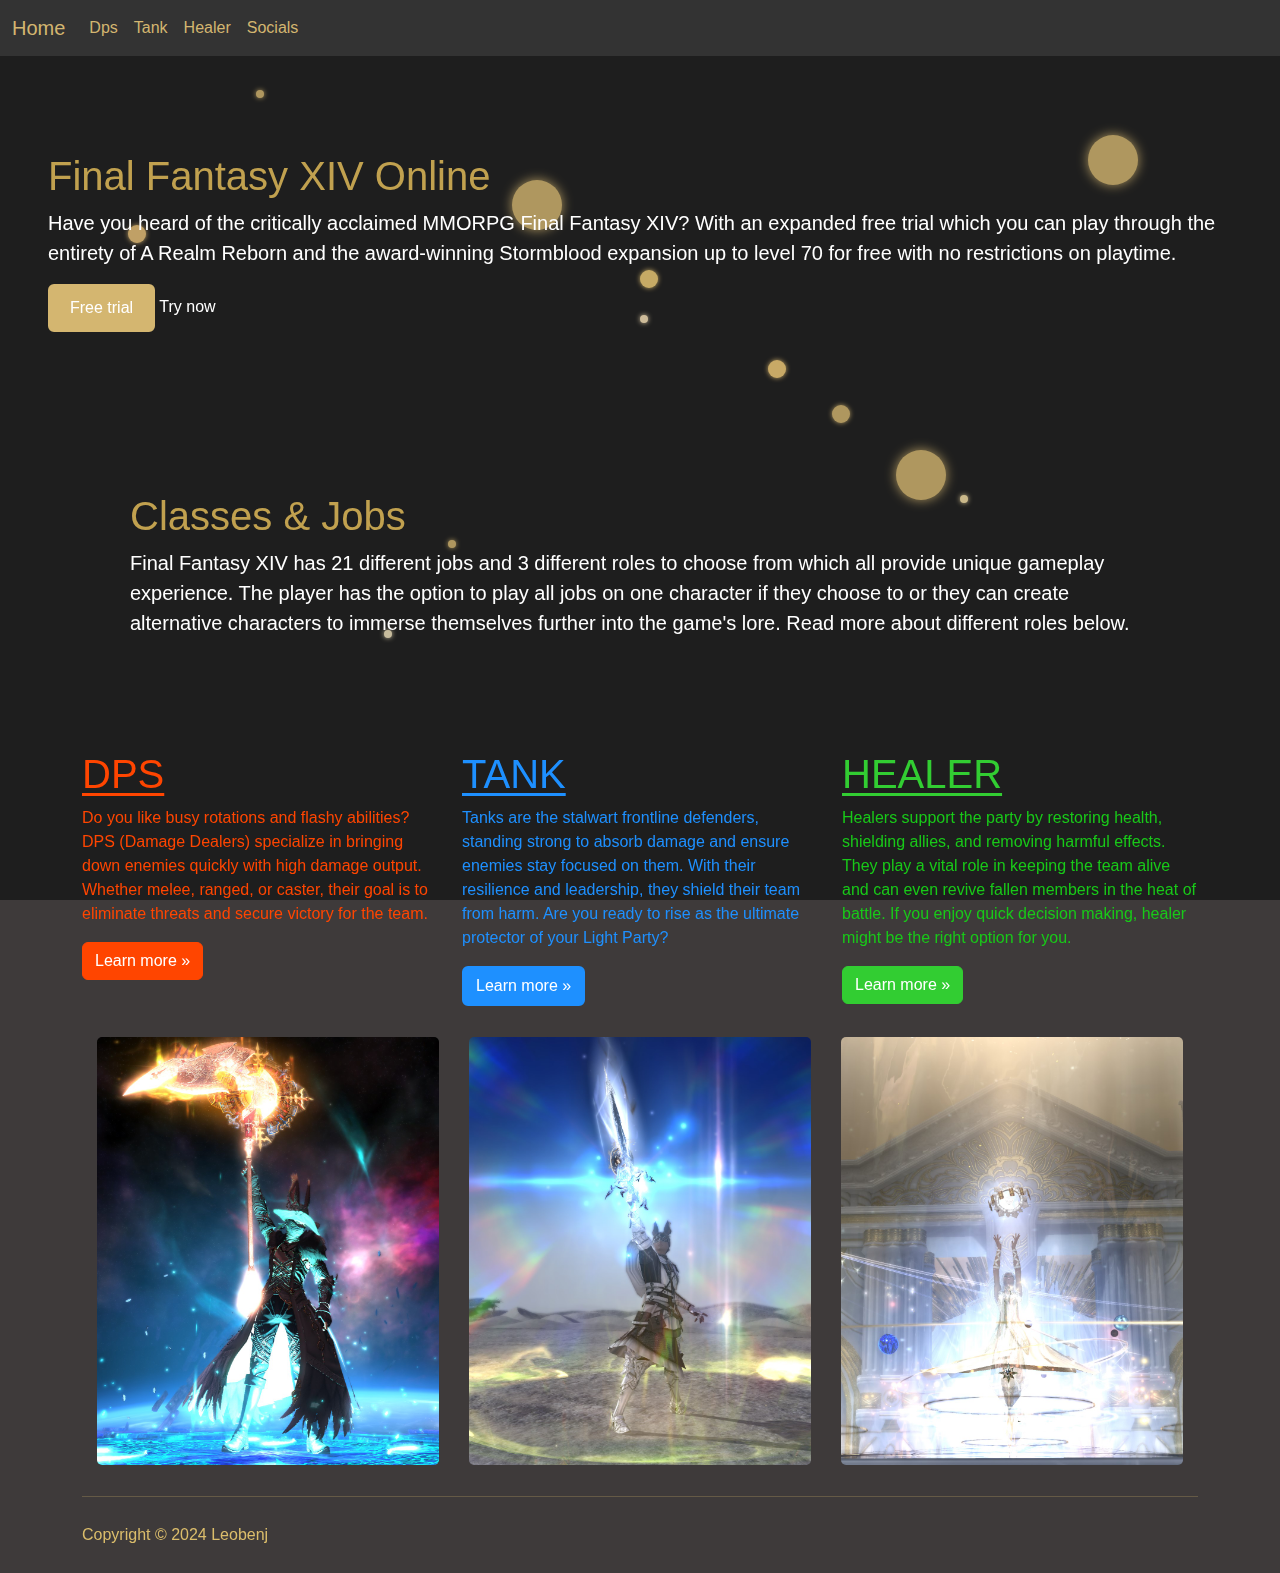
==== commit 6daf3b98: "ffxiv website done" ====
--- a/WS09/index.html
+++ b/WS09/index.html
@@ -4,7 +4,7 @@
 <head>
     <meta charset="utf-8">
     <meta name="viewport" content="width=device-width, initial-scale=1">
-    <title>FFXIV</title>
+    <title>index.html</title>
     <link href="https://cdn.jsdelivr.net/npm/bootstrap@5.3.3/dist/css/bootstrap.min.css" rel="stylesheet"
         integrity="sha384-QWTKZyjpPEjISv5WaRU9OFeRpok6YctnYmDr5pNlyT2bRjXh0JMhjY6hW+ALEwIH" crossorigin="anonymous">
     <link rel="stylesheet" href="styles/styles.css">
@@ -37,9 +37,9 @@
                         </a>
                         <ul class="dropdown-menu">
                     
-                            <li><a class="dropdown-item" href="https://www.youtube.com/@ffxiv">YouTube</a></li>
-                            <li><a class="dropdown-item" href="https://x.com/ff_xiv_en">x</a></li>
-                            <li><a class="dropdown-item" href="https://www.twitch.tv/finalfantasyxiv">Twtitch</a></li>
+                            <li><a class="dropdown-item" href="https://www.youtube.com/@ffxiv" target="_blank">YouTube</a></li>
+                            <li><a class="dropdown-item" href="https://x.com/ff_xiv_en" target="_blank">x</a></li>
+                            <li><a class="dropdown-item" href="https://www.twitch.tv/finalfantasyxiv"target="_blank">Twtitch</a></li>
                         </ul>
                     </li>
                 </ul>
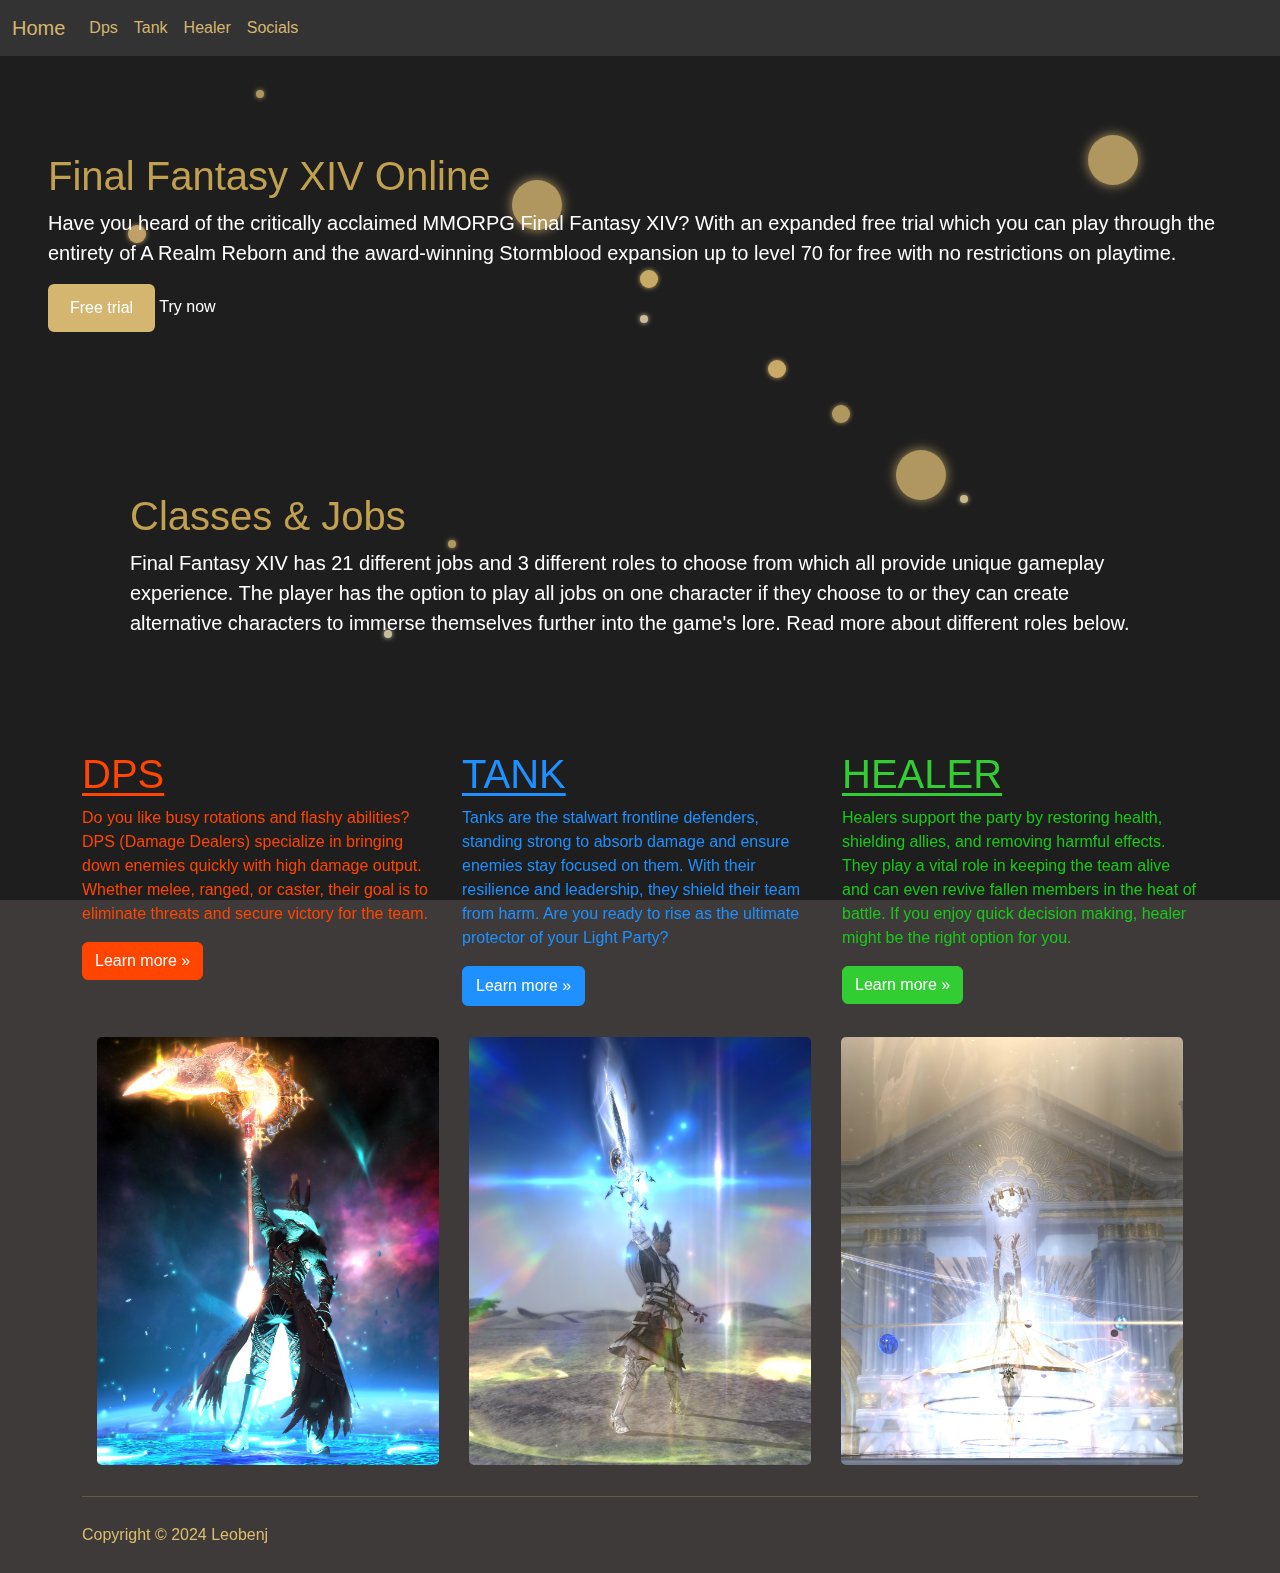
==== commit 4efe6761: "final commit ffxiv website" ====
--- a/WS09/index.html
+++ b/WS09/index.html
@@ -39,7 +39,7 @@
                     
                             <li><a class="dropdown-item" href="https://www.youtube.com/@ffxiv" target="_blank">YouTube</a></li>
                             <li><a class="dropdown-item" href="https://x.com/ff_xiv_en" target="_blank">x</a></li>
-                            <li><a class="dropdown-item" href="https://www.twitch.tv/finalfantasyxiv"target="_blank">Twtitch</a></li>
+                            <li><a class="dropdown-item" href="https://www.twitch.tv/finalfantasyxiv" target="_blank">Twtitch</a></li>
                         </ul>
                     </li>
                 </ul>
